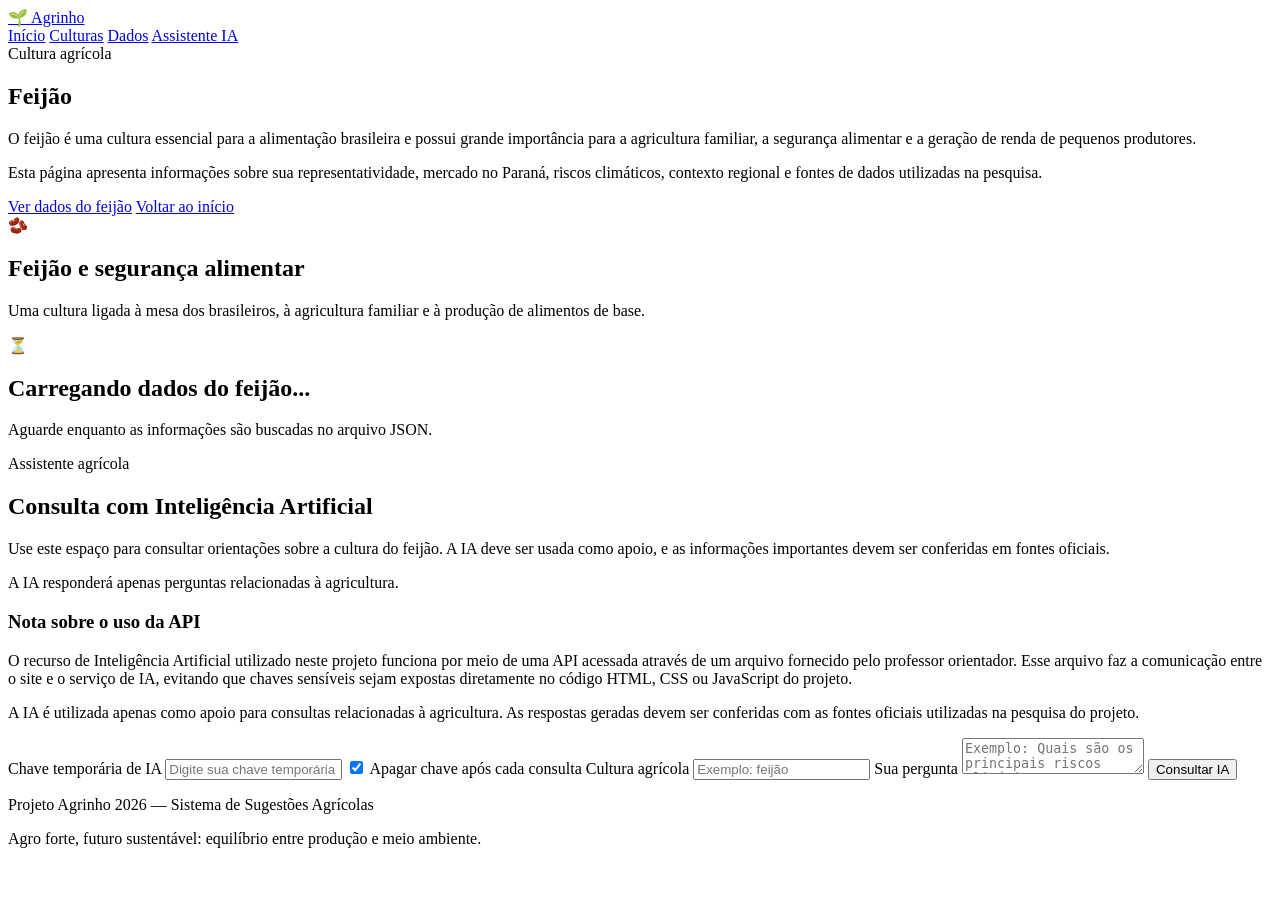
==== feijao.html @ 9919c991 "Create feijao.html" ====
<!DOCTYPE html>
<html lang="pt-BR">
<head>
  <meta charset="UTF-8">
  <meta name="viewport" content="width=device-width, initial-scale=1.0">

  <title>Feijão - Sistema de Sugestões Agrícolas</title>

  <meta 
    name="description" 
    content="Página sobre a cultura do feijão, abordando agricultura familiar, mercado, riscos climáticos, contexto regional e fontes de dados."
  >

  <link rel="stylesheet" href="style.css">
</head>
<body data-cultura="feijao">

  <header class="topo" id="inicio">
    <div class="topo-conteudo">
      <a href="index.html" class="logo">🌱 Agrinho</a>

      <nav class="menu">
        <a href="index.html">Início</a>
        <a href="index.html#culturas">Culturas</a>
        <a href="#resultado">Dados</a>
        <a href="#ia">Assistente IA</a>
      </nav>
    </div>
  </header>

  <main>

    <section class="hero hero-cultura">
      <div class="hero-texto">
        <span class="etiqueta">Cultura agrícola</span>

        <h1>Feijão</h1>

        <p>
          O feijão é uma cultura essencial para a alimentação brasileira e possui grande importância
          para a agricultura familiar, a segurança alimentar e a geração de renda de pequenos produtores.
        </p>

        <p>
          Esta página apresenta informações sobre sua representatividade, mercado no Paraná,
          riscos climáticos, contexto regional e fontes de dados utilizadas na pesquisa.
        </p>

        <div class="hero-botoes">
          <a href="#resultado" class="botao-principal">Ver dados do feijão</a>
          <a href="index.html" class="botao-secundario">Voltar ao início</a>
        </div>
      </div>

      <div class="hero-card hero-card-feijao">
        <div class="hero-card-conteudo">
          <span>🫘</span>
          <h2>Feijão e segurança alimentar</h2>
          <p>
            Uma cultura ligada à mesa dos brasileiros, à agricultura familiar e à produção
            de alimentos de base.
          </p>
        </div>
      </div>
    </section>

    <section id="resultado" class="secao resultado">
      <div class="resultado-inicial">
        <span>⏳</span>
        <h2>Carregando dados do feijão...</h2>
        <p>Aguarde enquanto as informações são buscadas no arquivo JSON.</p>
      </div>
    </section>

    <section id="ia" class="secao area-ia">
      <div class="cabecalho-secao">
        <span class="etiqueta etiqueta-azul">Assistente agrícola</span>

        <h2>Consulta com Inteligência Artificial</h2>

        <p>
          Use este espaço para consultar orientações sobre a cultura do feijão.
          A IA deve ser usada como apoio, e as informações importantes devem ser conferidas
          em fontes oficiais.
        </p>
      </div>

      <div class="form-ia">
        <p class="aviso-ia">
          A IA responderá apenas perguntas relacionadas à agricultura.
        </p>

      
<div class="nota-api">
  <h3>Nota sobre o uso da API</h3>
  <p>
    O recurso de Inteligência Artificial utilizado neste projeto funciona por meio de uma API
    acessada através de um arquivo fornecido pelo professor orientador. Esse arquivo faz a comunicação
    entre o site e o serviço de IA, evitando que chaves sensíveis sejam expostas diretamente
    no código HTML, CSS ou JavaScript do projeto.
  </p>
  <p>
    A IA é utilizada apenas como apoio para consultas relacionadas à agricultura. As respostas
    geradas devem ser conferidas com as fontes oficiais utilizadas na pesquisa do projeto.
  </p>
</div>
        <label for="chaveIa">Chave temporária de IA</label>
        <input 
          type="password" 
          id="chaveIa" 
          placeholder="Digite sua chave temporária de IA"
          autocomplete="off"
        >

        <label class="opcao-chave">
          <input 
            type="checkbox" 
            id="apagarChaveAposConsulta"
            checked
          >
          Apagar chave após cada consulta
        </label>

        <label for="culturaIa">Cultura agrícola</label>
        <input 
          type="text" 
          id="culturaIa" 
          placeholder="Exemplo: feijão"
        >

        <label for="perguntaIa">Sua pergunta</label>
        <textarea 
          id="perguntaIa" 
          placeholder="Exemplo: Quais são os principais riscos climáticos para o feijão?"
        ></textarea>

        <button type="button" onclick="consultarIa()" class="botao-principal">
          Consultar IA
        </button>

        <div id="respostaIa" class="resposta-ia"></div>
      </div>
    </section>

  </main>

  <footer class="rodape">
    <p>Projeto Agrinho 2026 — Sistema de Sugestões Agrícolas</p>
    <p>Agro forte, futuro sustentável: equilíbrio entre produção e meio ambiente.</p>
  </footer>

  <script src="script.js"></script>
</body>
</html>
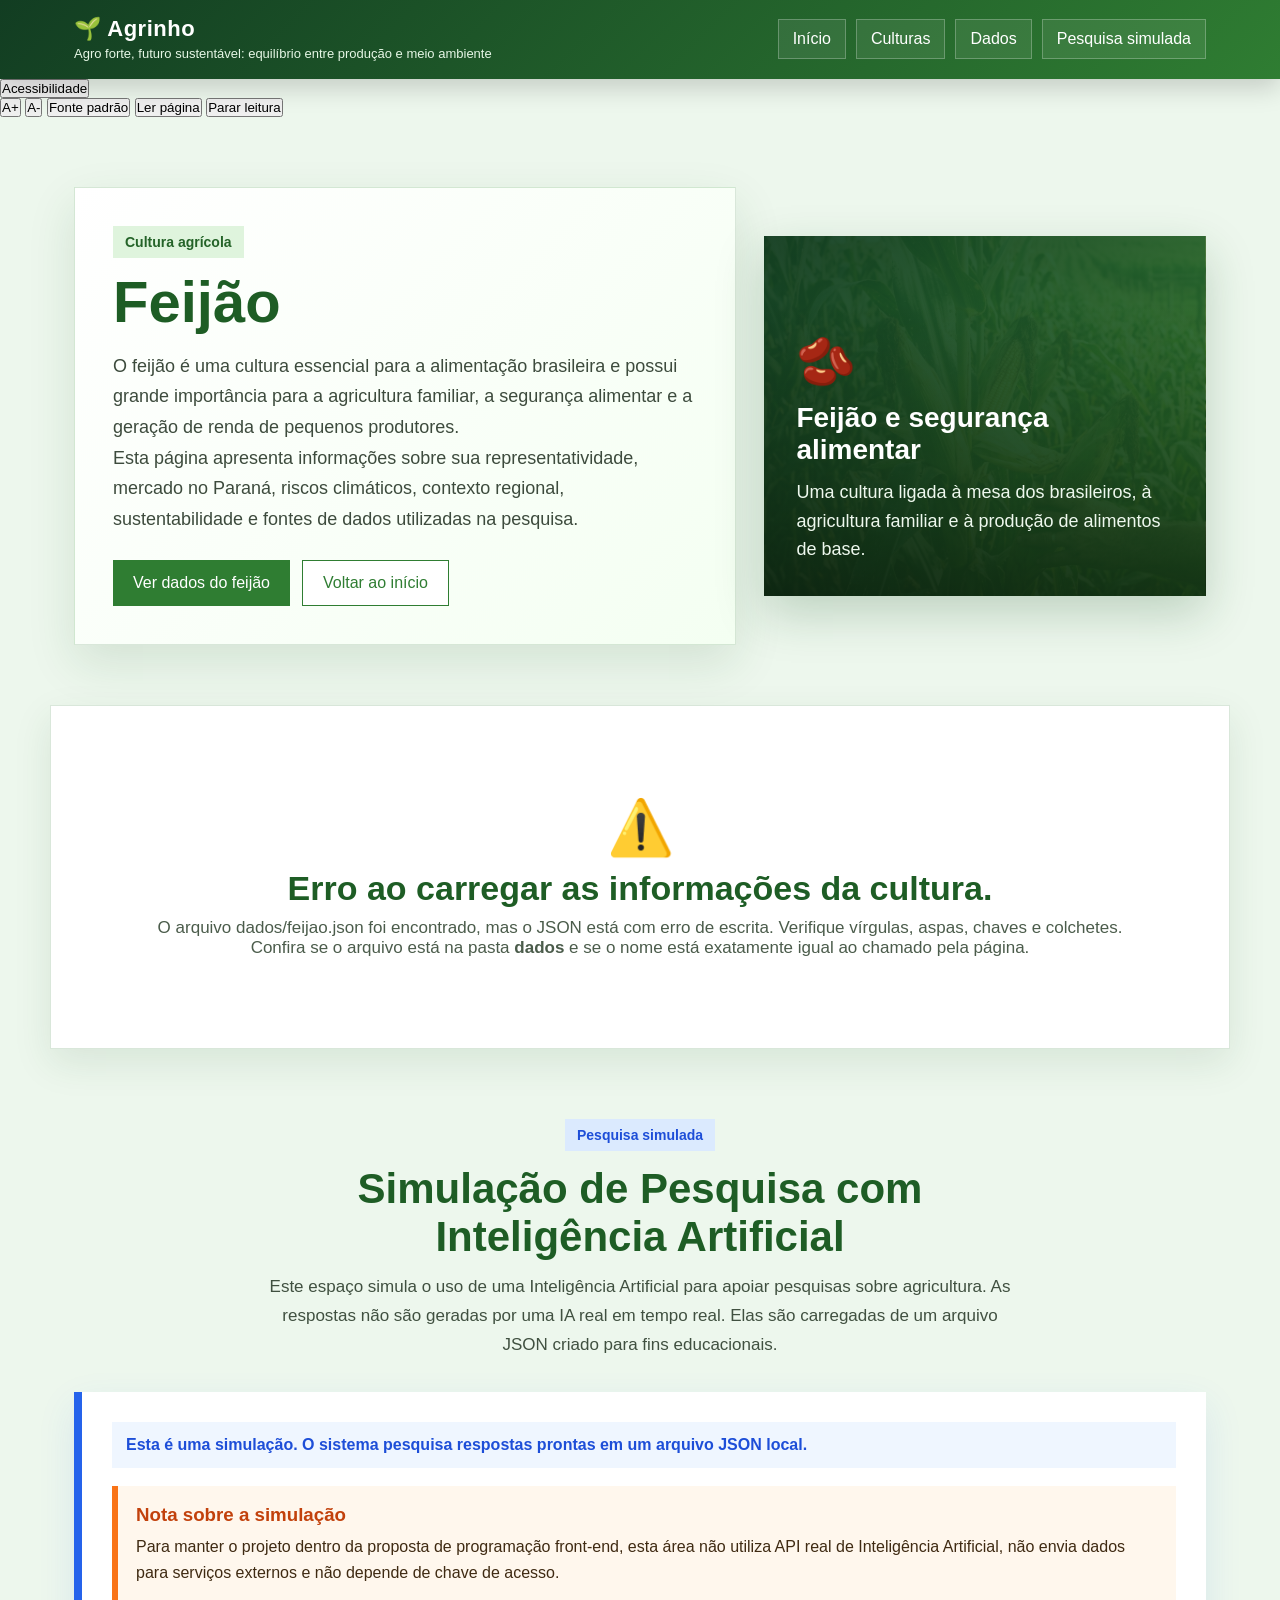
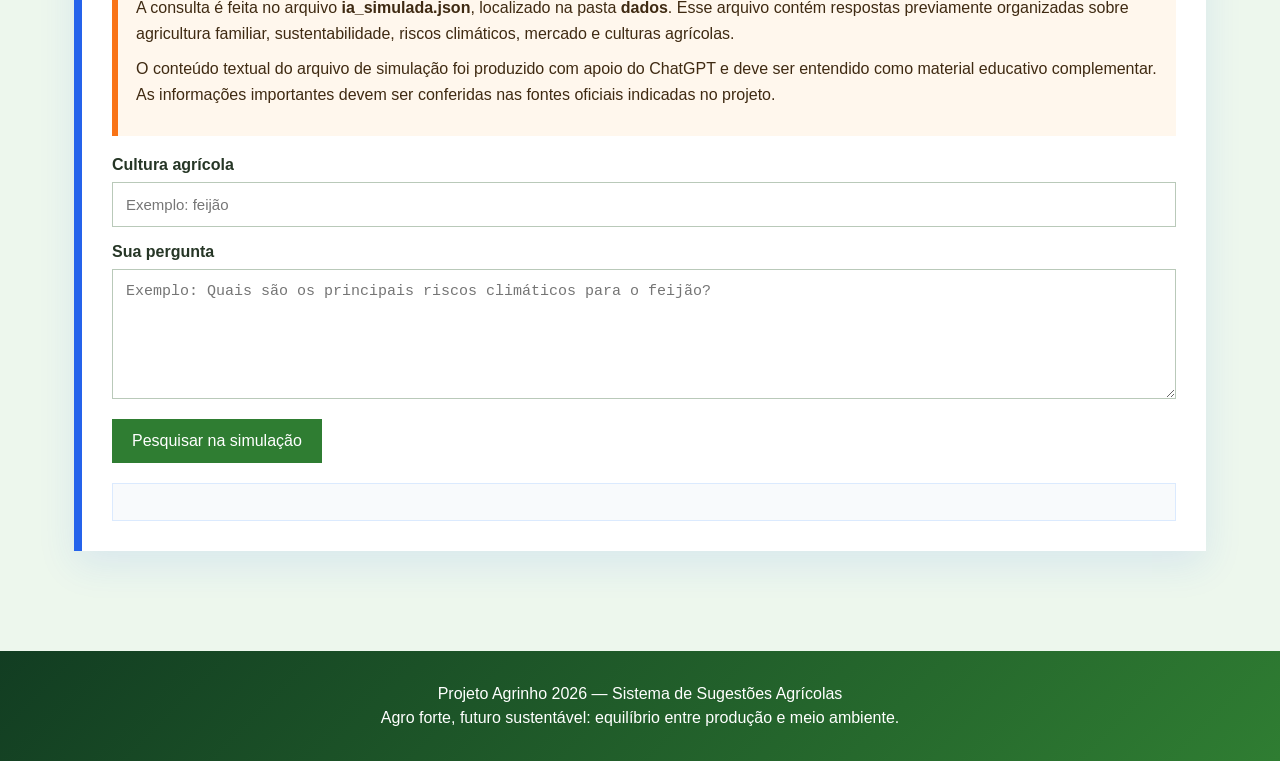
==== commit 5afe2d74: "Update feijao.html" ====
--- a/feijao.html
+++ b/feijao.html
@@ -8,27 +8,69 @@
 
   <meta 
     name="description" 
-    content="Página sobre a cultura do feijão, abordando agricultura familiar, mercado, riscos climáticos, contexto regional e fontes de dados."
+    content="Página sobre a cultura do feijão, agricultura familiar, mercado agrícola, riscos climáticos, sustentabilidade e fontes de pesquisa."
   >
 
   <link rel="stylesheet" href="style.css">
+  <link rel="icon" type="image/png" href="img/favicon.png">
 </head>
 <body data-cultura="feijao">
 
   <header class="topo" id="inicio">
     <div class="topo-conteudo">
-      <a href="index.html" class="logo">🌱 Agrinho</a>
 
-      <nav class="menu">
+      <div class="marca-projeto">
+        <a href="index.html" class="logo">🌱 Agrinho</a>
+        <p class="tema-projeto">
+          Agro forte, futuro sustentável: equilíbrio entre produção e meio ambiente
+        </p>
+      </div>
+
+      <nav class="menu" aria-label="Menu principal">
         <a href="index.html">Início</a>
         <a href="index.html#culturas">Culturas</a>
         <a href="#resultado">Dados</a>
-        <a href="#ia">Assistente IA</a>
+        <a href="#ia">Pesquisa simulada</a>
       </nav>
+
     </div>
   </header>
 
-  <main>
+  <div class="acessibilidade" aria-label="Recursos de acessibilidade">
+    <button 
+      type="button" 
+      id="btn-toggle-acessibilidade" 
+      class="btn-acessibilidade-principal"
+      aria-label="Abrir opções de acessibilidade"
+      aria-expanded="false"
+    >
+      Acessibilidade
+    </button>
+
+    <div class="painel-acessibilidade" id="painel-acessibilidade" aria-hidden="true">
+      <button type="button" id="btn-aumentar-fonte" aria-label="Aumentar tamanho da fonte">
+        A+
+      </button>
+
+      <button type="button" id="btn-diminuir-fonte" aria-label="Diminuir tamanho da fonte">
+        A-
+      </button>
+
+      <button type="button" id="btn-restaurar-fonte" aria-label="Restaurar tamanho padrão da fonte">
+        Fonte padrão
+      </button>
+
+      <button type="button" id="btn-ler-pagina" aria-label="Ler conteúdo principal da página">
+        Ler página
+      </button>
+
+      <button type="button" id="btn-parar-leitura" aria-label="Parar leitura da página">
+        Parar leitura
+      </button>
+    </div>
+  </div>
+
+  <main id="conteudo-principal">
 
     <section class="hero hero-cultura">
       <div class="hero-texto">
@@ -43,7 +85,7 @@
 
         <p>
           Esta página apresenta informações sobre sua representatividade, mercado no Paraná,
-          riscos climáticos, contexto regional e fontes de dados utilizadas na pesquisa.
+          riscos climáticos, contexto regional, sustentabilidade e fontes de dados utilizadas na pesquisa.
         </p>
 
         <div class="hero-botoes">
@@ -74,58 +116,50 @@
 
     <section id="ia" class="secao area-ia">
       <div class="cabecalho-secao">
-        <span class="etiqueta etiqueta-azul">Assistente agrícola</span>
+        <span class="etiqueta etiqueta-azul">Pesquisa simulada</span>
 
-        <h2>Consulta com Inteligência Artificial</h2>
+        <h2>Simulação de Pesquisa com Inteligência Artificial</h2>
 
         <p>
-          Use este espaço para consultar orientações sobre a cultura do feijão.
-          A IA deve ser usada como apoio, e as informações importantes devem ser conferidas
-          em fontes oficiais.
+          Este espaço simula o uso de uma Inteligência Artificial para apoiar pesquisas sobre agricultura.
+          As respostas não são geradas por uma IA real em tempo real. Elas são carregadas de um arquivo JSON
+          criado para fins educacionais.
         </p>
       </div>
 
       <div class="form-ia">
         <p class="aviso-ia">
-          A IA responderá apenas perguntas relacionadas à agricultura.
+          Esta é uma simulação. O sistema pesquisa respostas prontas em um arquivo JSON local.
         </p>
 
-      
-<div class="nota-api">
-  <h3>Nota sobre o uso da API</h3>
-  <p>
-    O recurso de Inteligência Artificial utilizado neste projeto funciona por meio de uma API
-    acessada através de um arquivo fornecido pelo professor orientador. Esse arquivo faz a comunicação
-    entre o site e o serviço de IA, evitando que chaves sensíveis sejam expostas diretamente
-    no código HTML, CSS ou JavaScript do projeto.
-  </p>
-  <p>
-    A IA é utilizada apenas como apoio para consultas relacionadas à agricultura. As respostas
-    geradas devem ser conferidas com as fontes oficiais utilizadas na pesquisa do projeto.
-  </p>
-</div>
-        <label for="chaveIa">Chave temporária de IA</label>
-        <input 
-          type="password" 
-          id="chaveIa" 
-          placeholder="Digite sua chave temporária de IA"
-          autocomplete="off"
-        >
+        <div class="nota-api">
+          <h3>Nota sobre a simulação</h3>
 
-        <label class="opcao-chave">
-          <input 
-            type="checkbox" 
-            id="apagarChaveAposConsulta"
-            checked
-          >
-          Apagar chave após cada consulta
-        </label>
+          <p>
+            Para manter o projeto dentro da proposta de programação front-end, esta área não utiliza
+            API real de Inteligência Artificial, não envia dados para serviços externos e não depende
+            de chave de acesso.
+          </p>
+
+          <p>
+            A consulta é feita no arquivo <strong>ia_simulada.json</strong>, localizado na pasta
+            <strong>dados</strong>. Esse arquivo contém respostas previamente organizadas sobre
+            agricultura familiar, sustentabilidade, riscos climáticos, mercado e culturas agrícolas.
+          </p>
+
+          <p>
+            O conteúdo textual do arquivo de simulação foi produzido com apoio do ChatGPT e deve ser
+            entendido como material educativo complementar. As informações importantes devem ser
+            conferidas nas fontes oficiais indicadas no projeto.
+          </p>
+        </div>
 
         <label for="culturaIa">Cultura agrícola</label>
         <input 
           type="text" 
           id="culturaIa" 
           placeholder="Exemplo: feijão"
+          readonly
         >
 
         <label for="perguntaIa">Sua pergunta</label>
@@ -134,8 +168,8 @@
           placeholder="Exemplo: Quais são os principais riscos climáticos para o feijão?"
         ></textarea>
 
-        <button type="button" onclick="consultarIa()" class="botao-principal">
-          Consultar IA
+        <button type="button" id="btn-consultar-ia" class="botao-principal">
+          Pesquisar na simulação
         </button>
 
         <div id="respostaIa" class="resposta-ia"></div>
--- a/style.css
+++ b/style.css
@@ -0,0 +1,520 @@
+* {
+  margin: 0;
+  padding: 0;
+  box-sizing: border-box;
+}
+
+html {
+  scroll-behavior: smooth;
+}
+
+body {
+  font-family: Arial, Helvetica, sans-serif;
+  background: #edf7ed;
+  color: #1f2f1f;
+}
+
+.topo {
+  position: sticky;
+  top: 0;
+  z-index: 1000;
+  background: linear-gradient(135deg, #123d22, #2f7d32);
+  box-shadow: 0 8px 25px rgba(0, 0, 0, 0.18);
+}
+
+.topo-conteudo {
+  max-width: 1180px;
+  margin: 0 auto;
+  padding: 16px 24px;
+  display: flex;
+  align-items: center;
+  justify-content: space-between;
+  gap: 16px;
+}
+
+.logo {
+  color: #ffffff;
+  text-decoration: none;
+  font-weight: 800;
+  font-size: 22px;
+  letter-spacing: 0.5px;
+}
+
+.menu {
+  display: flex;
+  align-items: center;
+  gap: 10px;
+  flex-wrap: wrap;
+}
+
+.menu a {
+  color: #ffffff;
+  text-decoration: none;
+  padding: 10px 14px;
+  border: 1px solid rgba(255, 255, 255, 0.25);
+  background: rgba(255, 255, 255, 0.08);
+  transition: 0.3s;
+}
+
+.menu a:hover {
+  background: rgba(255, 255, 255, 0.2);
+}
+
+.hero {
+  max-width: 1180px;
+  margin: 0 auto;
+  padding: 70px 24px 40px;
+  display: grid;
+  grid-template-columns: 1.2fr 0.8fr;
+  gap: 28px;
+  align-items: center;
+}
+
+.hero-texto {
+  background: linear-gradient(135deg, #ffffff, #f4fff2);
+  border: 1px solid rgba(47, 125, 50, 0.18);
+  padding: 38px;
+  box-shadow: 0 18px 45px rgba(25, 80, 35, 0.12);
+}
+
+.etiqueta {
+  display: inline-block;
+  margin-bottom: 14px;
+  padding: 8px 12px;
+  background: #dff4dd;
+  color: #246328;
+  font-weight: 700;
+  font-size: 14px;
+}
+
+.etiqueta-azul {
+  background: #dbeafe;
+  color: #1d4ed8;
+}
+
+.hero h1 {
+  font-size: clamp(34px, 5vw, 58px);
+  line-height: 1.05;
+  color: #1e5d25;
+  margin-bottom: 18px;
+}
+
+.hero p {
+  font-size: 18px;
+  line-height: 1.7;
+  color: #3d4b3d;
+}
+
+.hero-botoes {
+  display: flex;
+  gap: 12px;
+  flex-wrap: wrap;
+  margin-top: 26px;
+}
+
+.botao-principal,
+.botao-secundario,
+.card-cultura button {
+  display: inline-flex;
+  align-items: center;
+  justify-content: center;
+  padding: 13px 20px;
+  border: none;
+  text-decoration: none;
+  font-size: 16px;
+  cursor: pointer;
+  transition: 0.3s;
+}
+
+.botao-principal,
+.card-cultura button {
+  background: #2f7d32;
+  color: #ffffff;
+}
+
+.botao-principal:hover,
+.card-cultura button:hover {
+  background: #205c24;
+  transform: translateY(-2px);
+}
+
+.botao-secundario {
+  background: #ffffff;
+  color: #2f7d32;
+  border: 1px solid #2f7d32;
+}
+
+.botao-secundario:hover {
+  background: #e8f7e7;
+  transform: translateY(-2px);
+}
+
+.hero-card {
+  min-height: 360px;
+  background: linear-gradient(135deg, rgba(18, 61, 34, 0.95), rgba(47, 125, 50, 0.9)), url("img/milho.png");
+  background-size: cover;
+  background-position: center;
+  color: #ffffff;
+  display: flex;
+  align-items: flex-end;
+  box-shadow: 0 18px 45px rgba(25, 80, 35, 0.22);
+}
+
+.hero-card-conteudo {
+  padding: 32px;
+  background: linear-gradient(to top, rgba(0, 0, 0, 0.55), transparent);
+}
+
+.hero-card span {
+  font-size: 48px;
+}
+
+.hero-card h2 {
+  font-size: 28px;
+  margin: 12px 0;
+}
+
+.hero-card p {
+  line-height: 1.6;
+  color: #eef8ee;
+}
+
+.secao {
+  max-width: 1180px;
+  margin: 0 auto;
+  padding: 50px 24px;
+}
+
+.cabecalho-secao {
+  text-align: center;
+  max-width: 760px;
+  margin: 0 auto 32px;
+}
+
+.cabecalho-secao h2 {
+  font-size: clamp(28px, 4vw, 42px);
+  color: #1e5d25;
+  margin-bottom: 12px;
+}
+
+.cabecalho-secao p {
+  font-size: 17px;
+  line-height: 1.7;
+  color: #405040;
+}
+
+.cards-culturas {
+  display: grid;
+  grid-template-columns: repeat(3, 1fr);
+  gap: 22px;
+}
+
+.card-cultura {
+  background: #ffffff;
+  overflow: hidden;
+  border: 1px solid rgba(47, 125, 50, 0.18);
+  box-shadow: 0 14px 36px rgba(25, 80, 35, 0.10);
+  transition: 0.3s;
+}
+
+.card-cultura:hover {
+  transform: translateY(-5px);
+  box-shadow: 0 20px 45px rgba(25, 80, 35, 0.16);
+}
+
+.card-cultura img {
+  width: 100%;
+  height: 210px;
+  object-fit: cover;
+  display: block;
+}
+
+.card-cultura div {
+  padding: 22px;
+}
+
+.card-cultura h3 {
+  color: #1e5d25;
+  font-size: 24px;
+  margin-bottom: 10px;
+}
+
+.card-cultura p {
+  color: #4b5c4b;
+  line-height: 1.6;
+  margin-bottom: 18px;
+}
+
+.resultado {
+  background: #ffffff;
+  border: 1px solid rgba(47, 125, 50, 0.18);
+  box-shadow: 0 14px 36px rgba(25, 80, 35, 0.10);
+  margin-top: 20px;
+  margin-bottom: 20px;
+}
+
+.resultado-inicial {
+  text-align: center;
+  padding: 40px 20px;
+}
+
+.resultado-inicial span {
+  font-size: 54px;
+}
+
+.resultado-inicial h2 {
+  color: #1e5d25;
+  font-size: 34px;
+  margin: 10px 0;
+}
+
+.resultado-inicial p {
+  color: #4b5c4b;
+  font-size: 17px;
+}
+
+.resultado-layout {
+  display: grid;
+  grid-template-columns: 0.9fr 1.1fr;
+  gap: 28px;
+  align-items: start;
+}
+
+.resultado-imagem img {
+  width: 100%;
+  height: 430px;
+  object-fit: cover;
+  display: block;
+  box-shadow: 0 14px 34px rgba(25, 80, 35, 0.18);
+}
+
+.resultado-conteudo h2 {
+  color: #1e5d25;
+  font-size: 36px;
+  margin-bottom: 12px;
+}
+
+.resultado-conteudo p {
+  line-height: 1.7;
+  color: #3f503f;
+  margin-bottom: 12px;
+}
+
+.resultado-conteudo h3 {
+  color: #2f7d32;
+  margin: 22px 0 8px;
+}
+
+.resultado-conteudo ul {
+  padding-left: 22px;
+  margin-bottom: 10px;
+}
+
+.resultado-conteudo li {
+  margin-bottom: 8px;
+  line-height: 1.6;
+}
+
+.area-ia {
+  margin-top: 20px;
+}
+
+.form-ia {
+  background: #ffffff;
+  border-left: 8px solid #2563eb;
+  padding: 30px;
+  box-shadow: 0 14px 36px rgba(37, 99, 235, 0.10);
+}
+
+.aviso-ia {
+  background: #eff6ff;
+  color: #1d4ed8;
+  padding: 14px;
+  margin-bottom: 18px;
+  font-weight: 700;
+}
+
+.form-ia label {
+  display: block;
+  font-weight: 700;
+  color: #263626;
+  margin-bottom: 8px;
+}
+
+.form-ia input,
+.form-ia textarea {
+  width: 100%;
+  padding: 13px;
+  margin-bottom: 16px;
+  border: 1px solid #b9c9b9;
+  font-size: 15px;
+  outline: none;
+}
+
+.form-ia input:focus,
+.form-ia textarea:focus {
+  border-color: #2f7d32;
+  box-shadow: 0 0 0 3px rgba(47, 125, 50, 0.12);
+}
+
+.form-ia textarea {
+  min-height: 130px;
+  resize: vertical;
+}
+
+.opcao-chave {
+  display: flex !important;
+  align-items: center;
+  gap: 8px;
+  font-weight: 400 !important;
+}
+
+.opcao-chave input {
+  width: auto;
+  margin: 0;
+}
+
+.resposta-ia {
+  margin-top: 20px;
+  padding: 18px;
+  background: #f8fafc;
+  border: 1px solid #dbeafe;
+  line-height: 1.7;
+  white-space: pre-line;
+}
+
+.erro,
+.resposta-ia.erro {
+  color: #b91c1c;
+  font-weight: 700;
+}
+
+.rodape {
+  margin-top: 50px;
+  padding: 28px 20px;
+  text-align: center;
+  background: linear-gradient(135deg, #123d22, #2f7d32);
+  color: #ffffff;
+}
+
+.rodape p {
+  margin: 6px 0;
+}
+
+@media (max-width: 900px) {
+  .hero,
+  .resultado-layout {
+    grid-template-columns: 1fr;
+  }
+
+  .cards-culturas {
+    grid-template-columns: 1fr;
+  }
+
+  .hero-card {
+    min-height: 280px;
+  }
+
+  .resultado-imagem img {
+    height: 300px;
+  }
+}
+
+@media (max-width: 640px) {
+  .topo-conteudo {
+    align-items: flex-start;
+    flex-direction: column;
+  }
+
+  .menu {
+    width: 100%;
+  }
+
+  .menu a {
+    flex: 1;
+    text-align: center;
+    justify-content: center;
+  }
+
+  .hero {
+    padding-top: 40px;
+  }
+
+  .hero-texto,
+  .form-ia {
+    padding: 24px;
+  }
+}
+.lista-dados {
+  margin-top: 10px;
+  padding-left: 22px;
+}
+
+.lista-dados li {
+  margin-bottom: 10px;
+  line-height: 1.6;
+}
+
+.lista-dados ul {
+  margin-top: 8px;
+  padding-left: 22px;
+}
+
+.fontes-dados {
+  margin-top: 28px;
+  padding: 18px;
+  background: #f0fdf4;
+  border-left: 6px solid #2f7d32;
+}
+
+.fontes-dados h3 {
+  margin-top: 0;
+  color: #1e5d25;
+}
+
+.fontes-dados ul {
+  padding-left: 22px;
+  margin-top: 10px;
+}
+
+.fontes-dados li {
+  margin-bottom: 8px;
+  line-height: 1.5;
+}
+.nota-api {
+  margin-bottom: 20px;
+  padding: 18px;
+  background: #fff7ed;
+  border-left: 6px solid #f97316;
+  color: #3f2a12;
+}
+
+.nota-api h3 {
+  margin-bottom: 8px;
+  color: #c2410c;
+}
+
+.nota-api p {
+  margin-bottom: 10px;
+  line-height: 1.6;
+}
+
+.marca-projeto {
+  display: flex;
+  flex-direction: column;
+  gap: 4px;
+}
+
+.tema-projeto {
+  color: #e6f7e6;
+  font-size: 13px;
+  line-height: 1.3;
+  max-width: 420px;
+}
+
+@media (max-width: 640px) {
+  .tema-projeto {
+    font-size: 12px;
+    max-width: 100%;
+  }
+}
